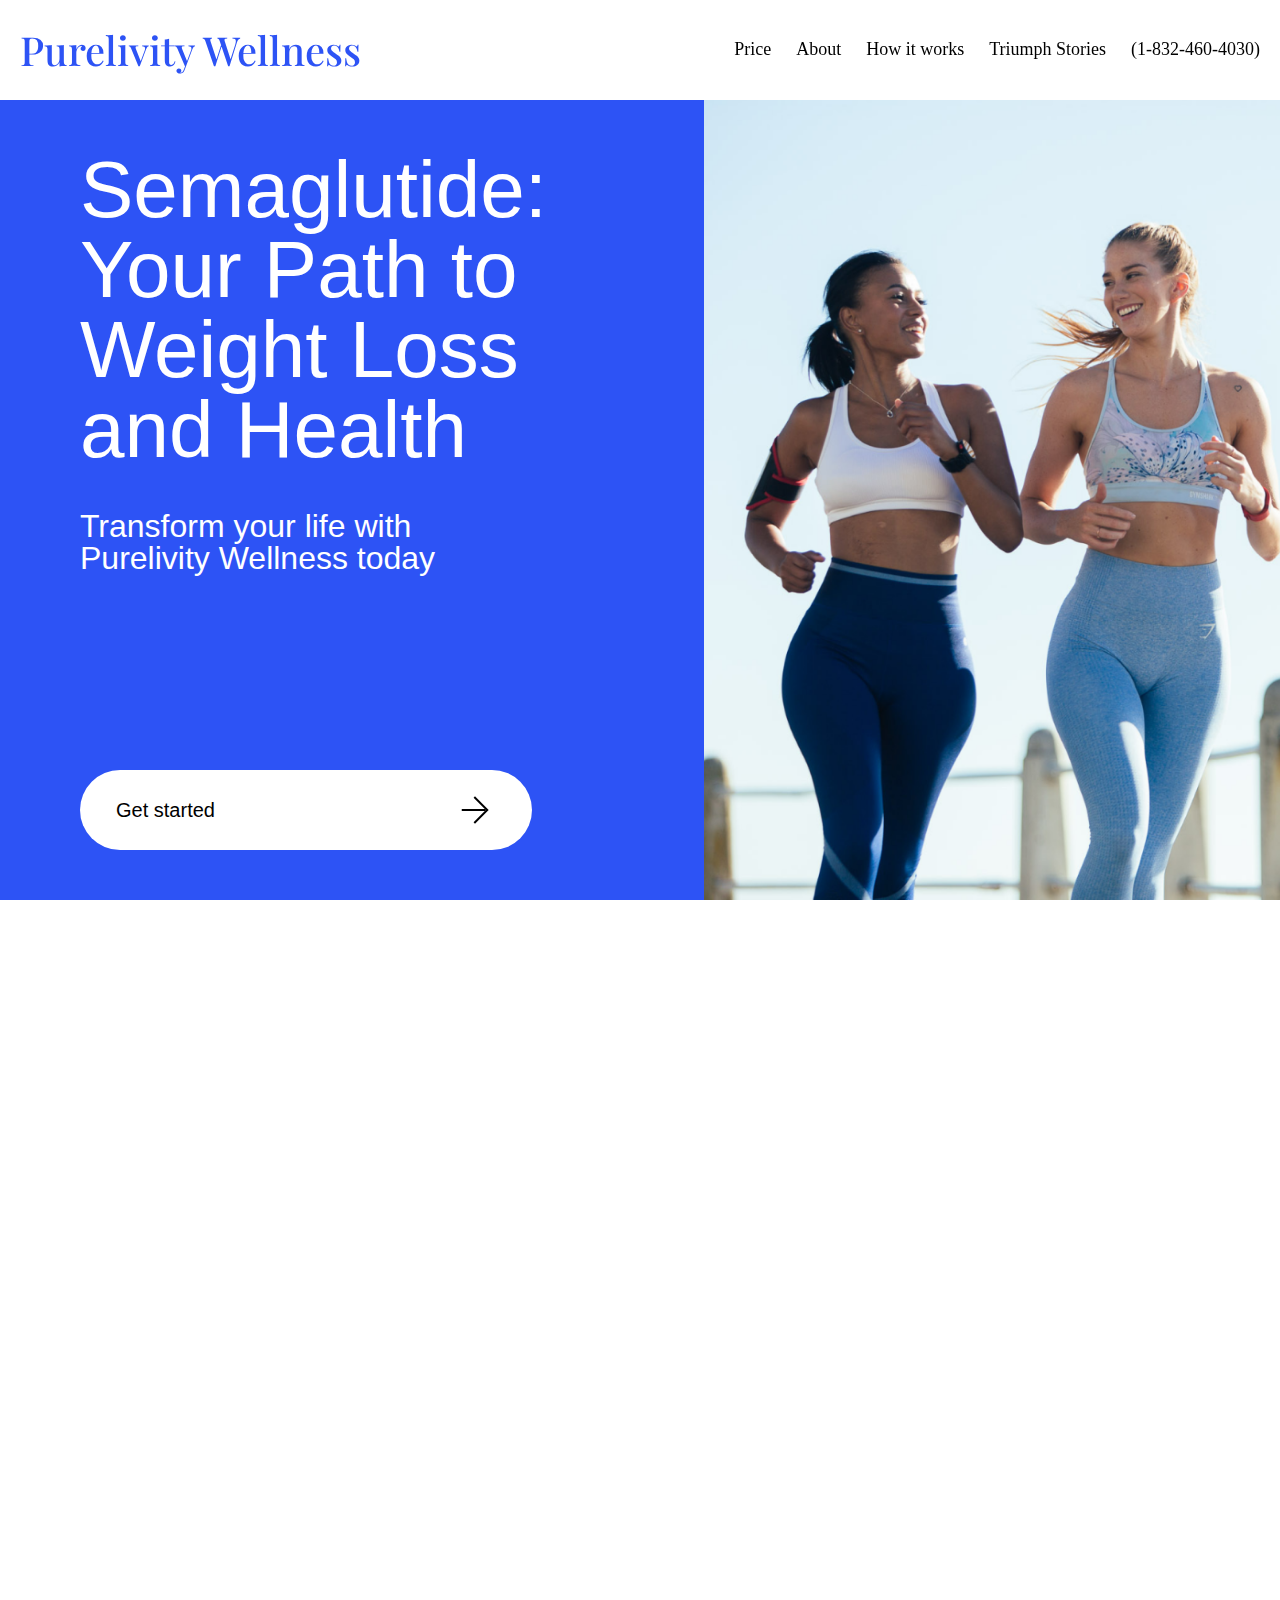
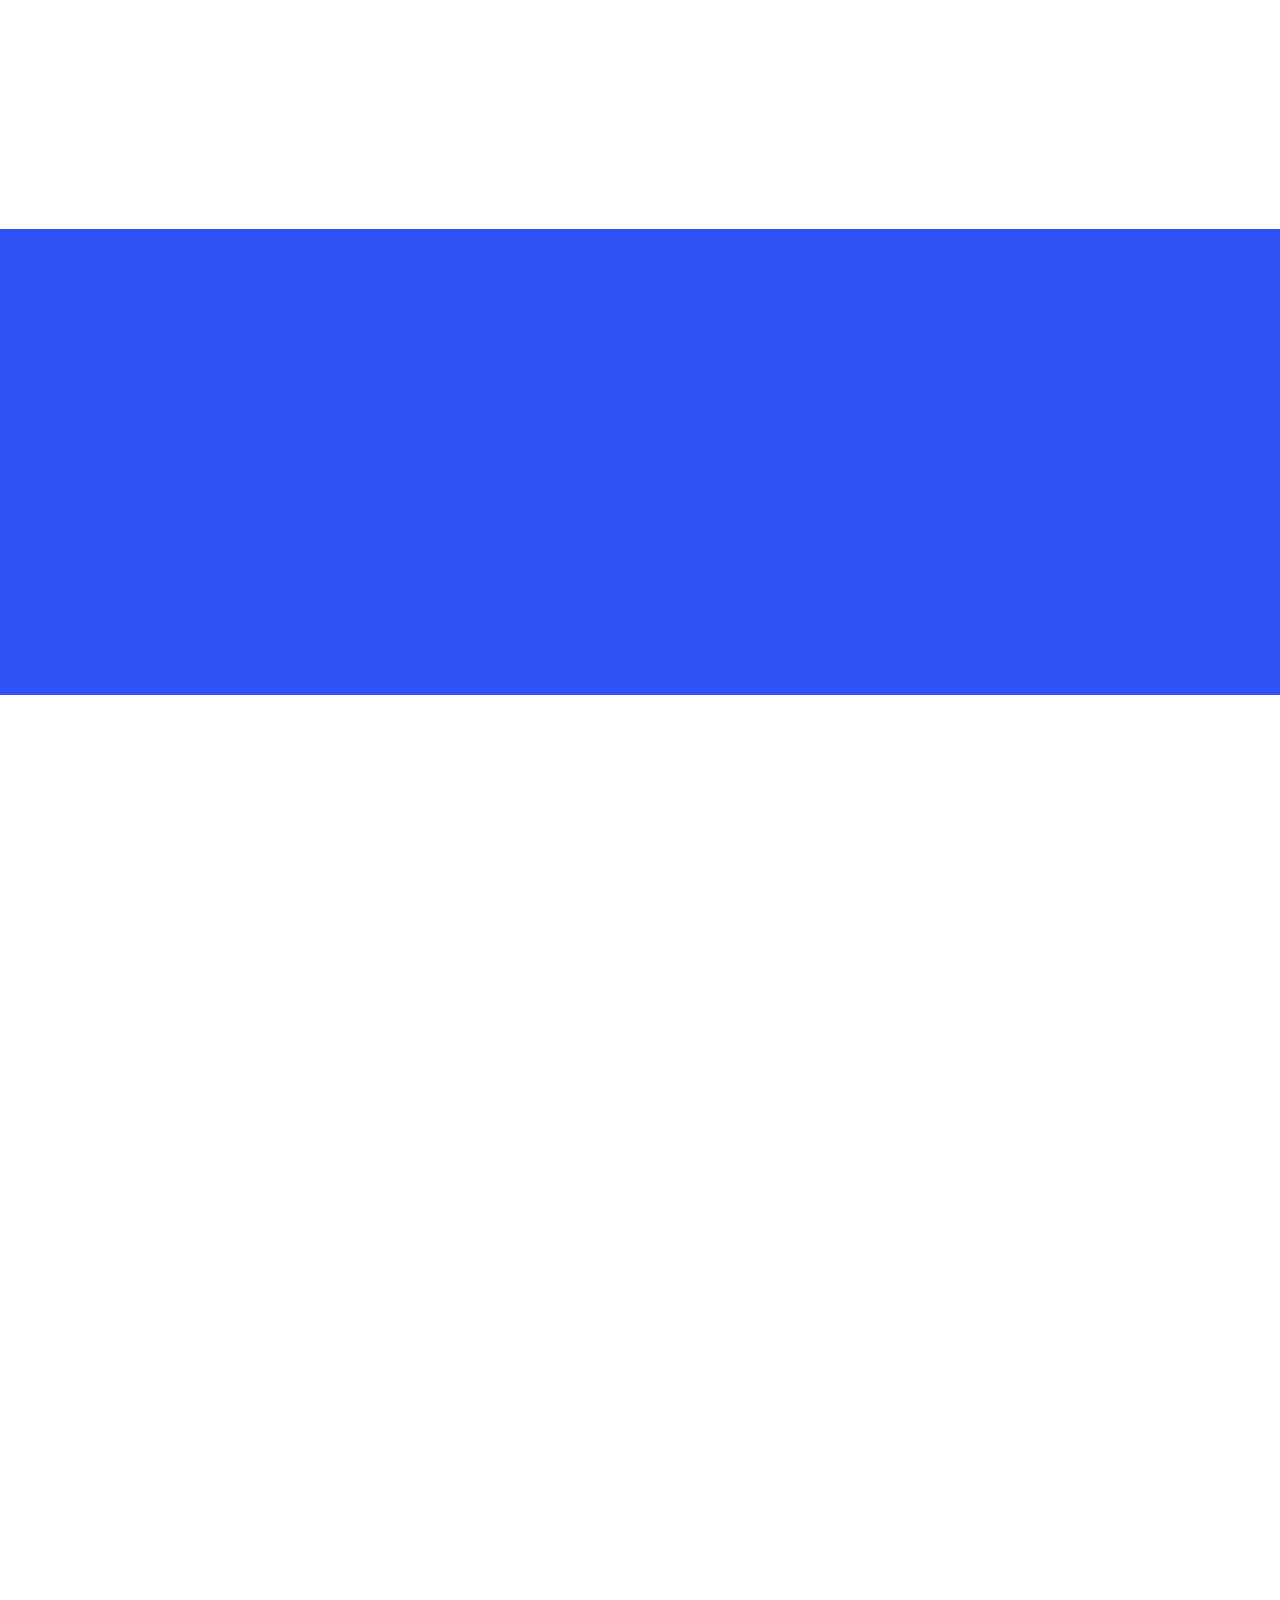
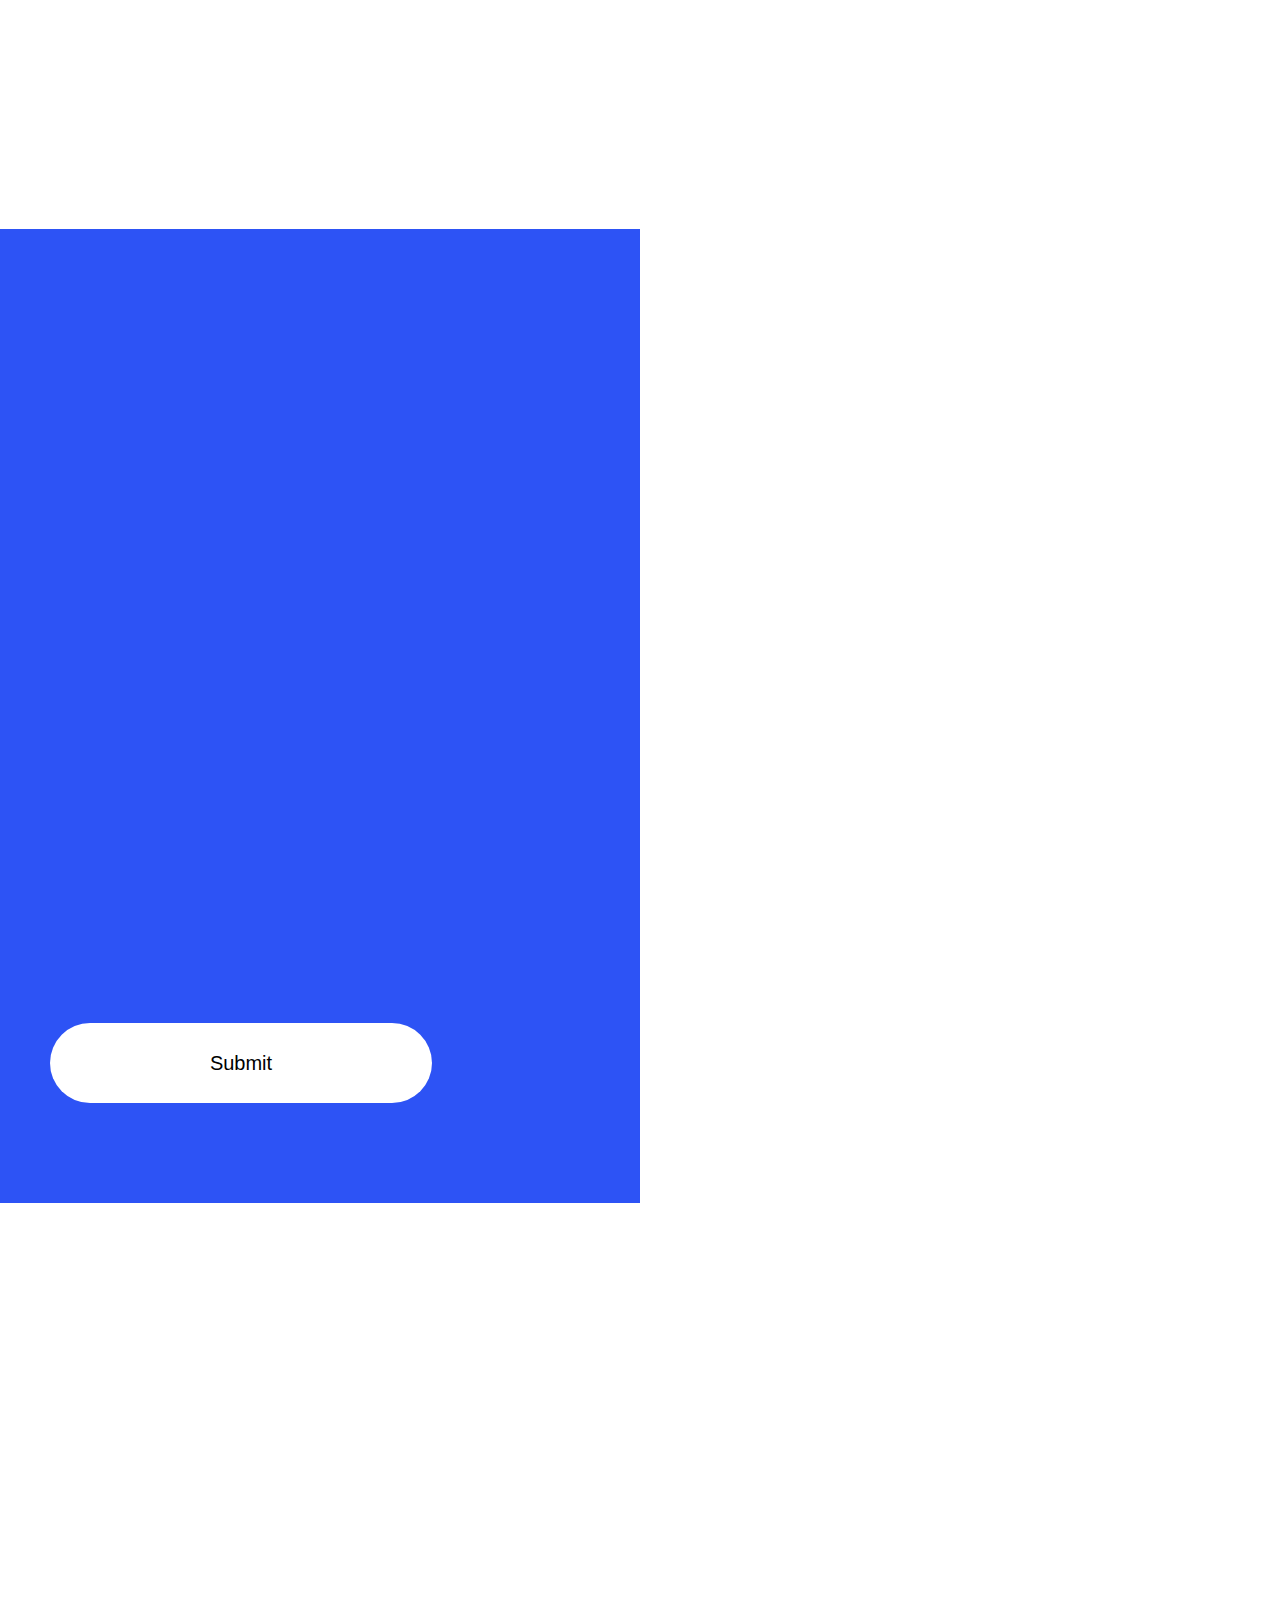
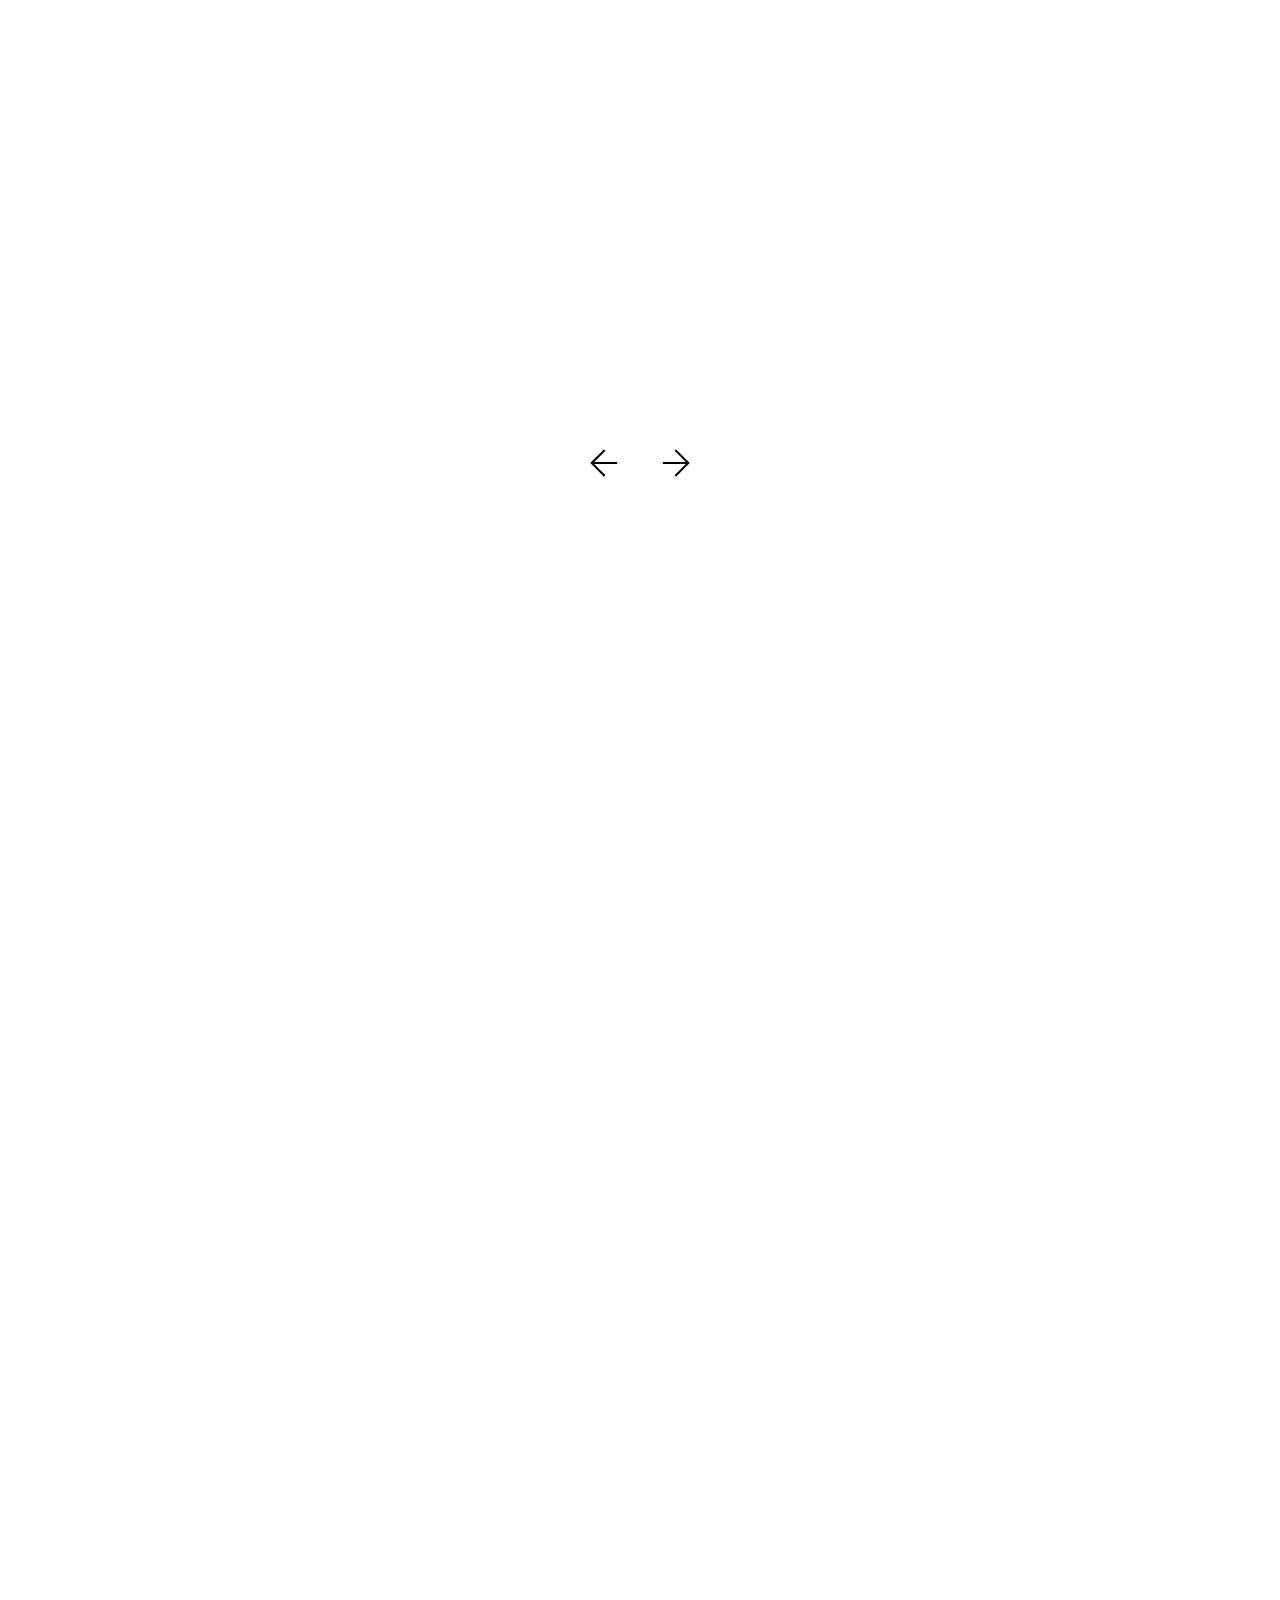
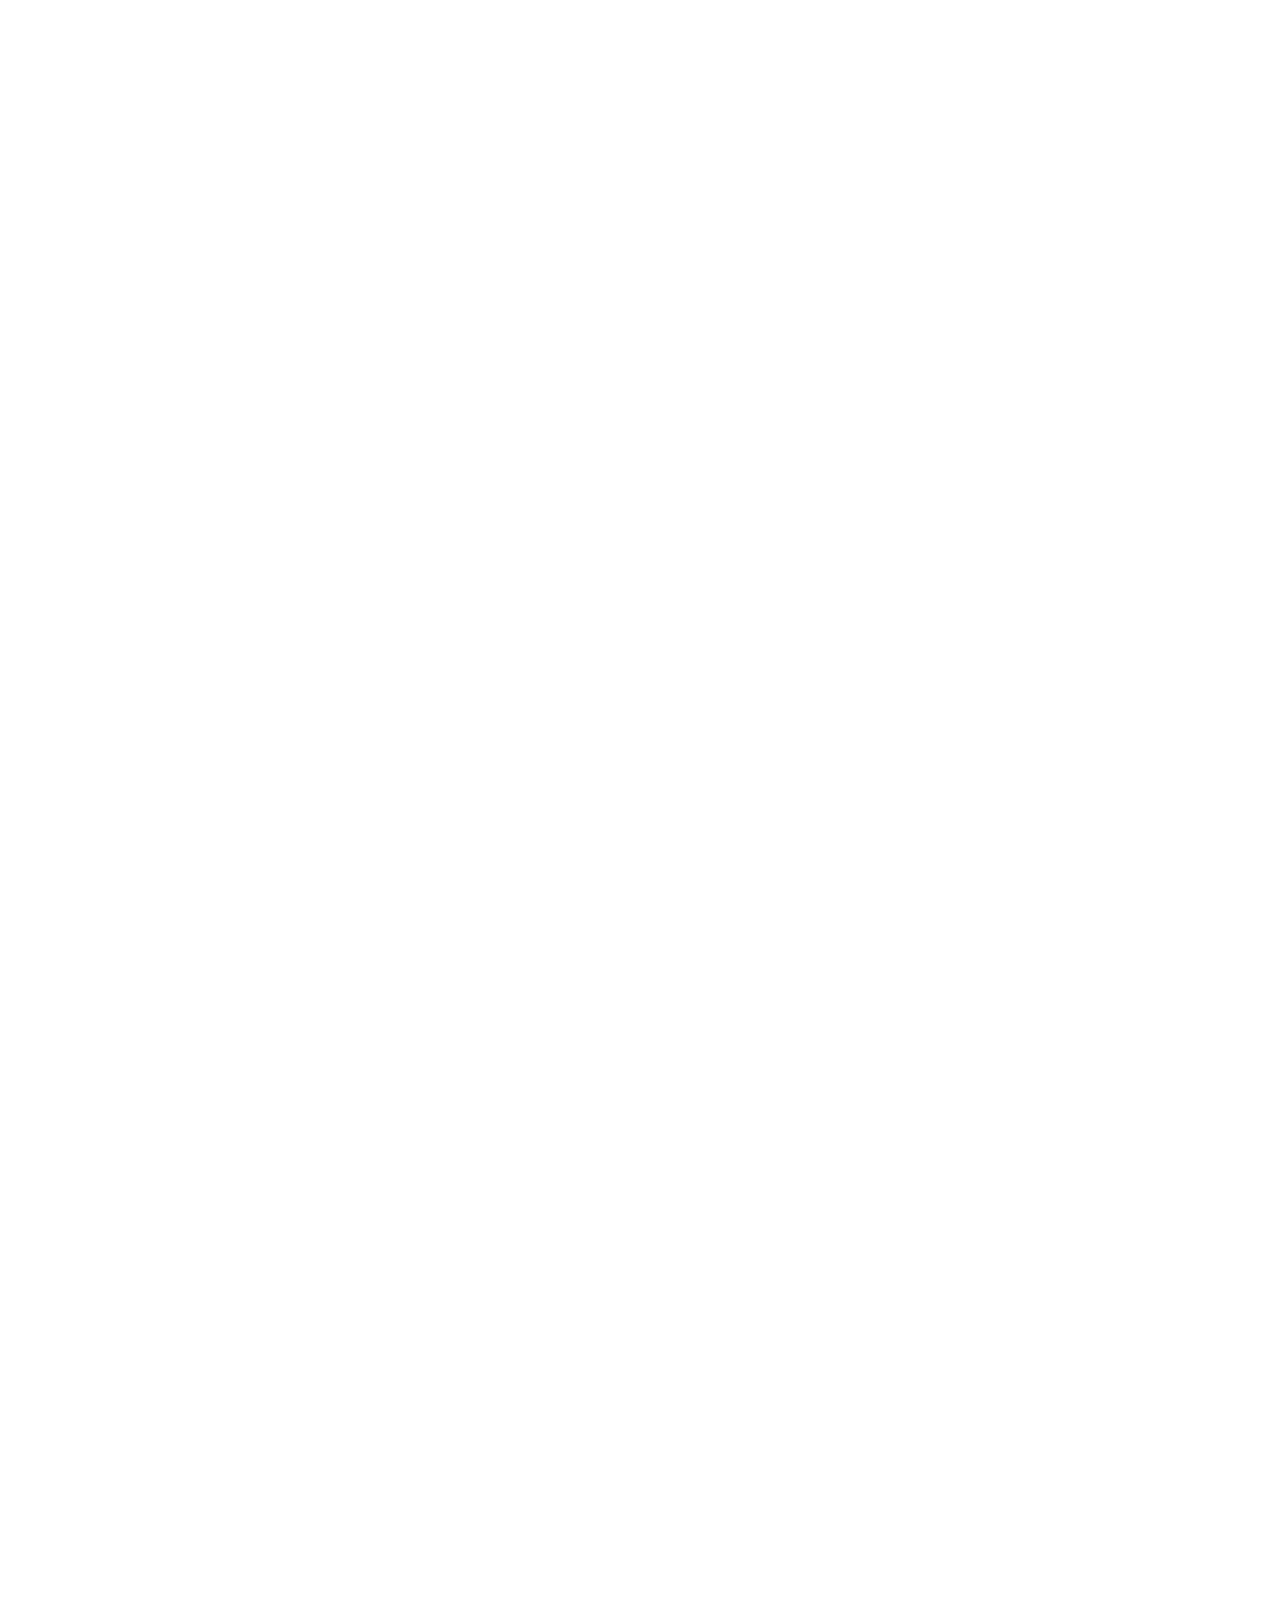
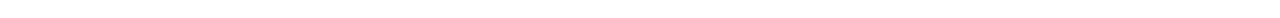
==== index.html @ 70fc2fb5 "fix" ====
<!DOCTYPE html>
<html lang="en">
  <head>
    <meta charset="UTF-8" />
    <meta http-equiv="X-UA-Compatible" content="IE=edge" />
    <meta name="viewport" content="width=device-width, initial-scale=1.0" />
    <!--FONTS-->
    <link
      href="https://api.fontshare.com/v2/css?f[]=satoshi@700,500,300,400&f[]=clash-display@700,500,600&display=swap"
      rel="stylesheet"
    />
    <link rel="preconnect" href="https://fonts.googleapis.com" />
    <link rel="preconnect" href="https://fonts.gstatic.com" crossorigin />
    <link
      href="https://fonts.googleapis.com/css2?family=Playfair+Display:wght@500&display=swap"
      rel="stylesheet"
    />
    <!--FONTS-->
    <!-- Slider-swiper -->
    <link rel="stylesheet" href="https://cdn.jsdelivr.net/npm/swiper@9/swiper-bundle.min.css" />
    <link
      href="https://cdn.jsdelivr.net/npm/bootstrap@5.3.2/dist/css/bootstrap.min.css"
      rel="stylesheet"
      integrity="sha384-T3c6CoIi6uLrA9TneNEoa7RxnatzjcDSCmG1MXxSR1GAsXEV/Dwwykc2MPK8M2HN"
      crossorigin="anonymous"
    />
    <!-- Slider-swiper -->
    <title>Purelivity Wellness - Weight Loss Therapy</title>
    <link href="https://unpkg.com/aos@2.3.1/dist/aos.css" rel="stylesheet" />
    <link rel="icon" type="image/x-icon" href="img/global/favicon.jpg" />
    <link rel="stylesheet" href="css/index.css" />
  </head>
  <body>
    <header class="header">
      <div class="header_wrapper mycontainer">
        <nav class="navbar">
          <a href="index.html" class="logo_wrapper"> Purelivity Wellness </a>

          <ul class="navbar_menu">
            <li><p class="nav_elem" href="" onclick="scrollToPrice()">Price</p></li>
            <li><p class="nav_elem" href="#" onclick="scrollToPrice()">About</p></li>
            <li><p class="nav_elem" href="#" onclick="scrollToHIW()">How it works</p></li>
            <li><p class="nav_elem" href="#" onclick="scrollToReviews()">Triumph Stories</p></li>
            <li>
              <a class="nav_elem" href="tel:18324604030">(1-832-460-4030)</a>
            </li>
          </ul>

          <div class="burger">
            <div class="burger_space" id="burger">
              <span class="stick"></span>
              <span class="stick"></span>
              <span class="stick"></span>
            </div>
          </div>
        </nav>
        <div class="popup" id="popup">
          <div class="popup_textblock" id="popupSlide">
            <ul class="navbar_menu_mobile">
              <li><p class="nav_elem_mobile" href="" onclick="scrollToPrice()">Price</p></li>
              <li>
                <p class="nav_elem_mobile" href="" onclick="scrollToPrice()">About</p>
              </li>

              <li>
                <p class="nav_elem_mobile" href="" onclick="scrollToHIW()">How it works</p>
              </li>
              <li>
                <p class="nav_elem_mobile" href="" onclick="scrollToReviews()">Triumph Stories</p>
              </li>
              <li>
                <a class="nav_elem_mobile phone_push" href="tel:18324604030">(1-832-460-4030)</a>
              </li>
              <a class="price_button common_button" onclick="scrollToSub()"
                >Get started
                <img
                  src="img/price/arrow-white-right.svg"
                  alt="arrow"
                  class="button_arrow white_arrow"
              /></a>
            </ul>
          </div>
        </div>
      </div>
    </header>
    <section class="main">
      <div class="main_content_wrapper">
        <div class="main_textside">
          <div class="main_textside_wrapper">
            <div class="main_textside_text_wrapper">
              <h1>Semaglutide: Your Path to Weight Loss and Health</h1>
              <p class="main_textside_text_subtext">
                Transform your life with Purelivity Wellness today
              </p>
            </div>
            <a class="main_textside_button common_button" onclick="scrollToSub()"
              >Get started
              <img src="img/main/arrow-right.svg" alt="" class="button_arrow main_but_arrow"
            /></a>
          </div>
        </div>

        <img src="img/main/mainimg.png" alt="running girls" class="main_imageside_image" />
      </div>
    </section>
    <section class="price" id="price">
      <div class="price_content_wrapper">
        <h2 class="price_title" data-aos="zoom-in">
          Semaglutide Injections for Weight Loss and Health
        </h2>
        <div class="price_content">
          <img data-aos="fade-up" src="img/price/priceimg.png" alt="image" class="price_image" />
          <div data-aos="fade-up" class="price_text_content">
            <p class="price_text_content_title">Semaglutide</p>
            <p class="price_text_content_description">
              Semaglutide is a medication used for weight loss that belongs to a class of drugs
              called GLP-1 receptor agonists. Semaglutide works by mimicking the action of a
              naturally occurring hormone in the body called glucagon-like peptide-1 (GLP-1), which
              helps to regulate blood sugar levels and appetite.
            </p>
            <p class="price_text_content_only">ONLY</p>
            <p class="price_text_content_price">
              $275
              <span class="price_text_content_price_per">/ month</span>
            </p>
            <p class="price_text_content_price_description">
              Price includes consultation, prescription, medication, and all start-up fees
            </p>
            <a class="price_button common_button" onclick="scrollToSub()"
              >Get started
              <img
                src="img/price/arrow-white-right.svg"
                alt="arrow"
                class="button_arrow white_arrow"
            /></a>
          </div>
        </div>
      </div>
    </section>
    <section class="featured">
      <div class="featured_wrapper">
        <h3 data-aos="fade-up">GLP-1's have been featured in</h3>
        <div data-aos="fade-up" class="featured_companies_wrapper">
          <div class="featured_companies_3_wrap">
            <img src="img/featured/forbes.svg" alt="forbes" class="featured_companies_company" />
            <img src="img/featured/fox.svg" alt="fox" class="featured_companies_company" />
            <img src="img/featured/yahoo.svg" alt="yahoo" class="featured_companies_company" />
          </div>
          <div class="featured_companies_3_wrap">
            <img src="img/featured/wsj.svg" alt="wjs" class="featured_companies_company" />
            <img src="img/featured/times.svg" alt="times" class="featured_companies_company" />
            <img src="img/featured/nbc.svg" alt="nbc" class="featured_companies_company" />
          </div>
        </div>
      </div>
    </section>
    <section class="begin" id="hiw">
      <div class="begin_wrapper">
        <h2 class="begin_title" data-aos="fade-up">Begin your journey in 4 easy steps</h2>
        <div class="begin_content">
          <div class="begin_content_wrap_2">
            <div class="begin_content_item" data-aos="fade-up" data-aos-delay="100">
              <img src="img/begin/pencil.svg" alt="pencil" class="begin_content_item_icon" />
              <p class="begin_content_item_title">Fill out "See if you qualify"</p>
              <p class="begin_content_item_subtitle">
                Our provider will then email you a health history form to fill out
              </p>
            </div>
            <div class="begin_content_item" data-aos="fade-up" data-aos-delay="300">
              <img src="img/begin/desk.svg" alt="desk" class="begin_content_item_icon" />
              <p class="begin_content_item_title">Complete Health history form</p>
              <p class="begin_content_item_subtitle">
                This will be emailed to you, and it only takes a few minutes to fill out online,
              </p>
            </div>
          </div>
          <div class="begin_content_wrap_2">
            <div class="begin_content_item" data-aos="fade-up" data-aos-delay="500">
              <img src="img/begin/quote.svg" alt="quote" class="begin_content_item_icon" />
              <p class="begin_content_item_title">Meet with online medical provider</p>
              <p class="begin_content_item_subtitle">
                A licensed provider with weight loss experience will review your information
              </p>
            </div>
            <div class="begin_content_item" data-aos="fade-up" data-aos-delay="700">
              <img src="img/begin/can.svg" alt="" class="begin_content_item_icon" />
              <p class="begin_content_item_title wrap">Receive medication</p>
              <p class="begin_content_item_subtitle">Free shipping directly to your door</p>
            </div>
          </div>
        </div>
      </div>
    </section>
    <section class="sub" id="sub">
      <div class="form_wrapper">
        <p class="sub_form_title" data-aos="fade-up">See if you qualify</p>
        <p class="sub_form_subtitle" data-aos="fade-up">
          Fill out the information below and you will receive a short health history form to fill
          out online to see if you qualify.
        </p>
        <form action="https://postmail.invotes.com/send" method="post" id="email_form">
          <div class="input-container hiden" data-aos="fade-up" data-aos-duration="800">
            <input type="text" type="hidden" name="Subject" value="New Customer from website" />
          </div>

          <div class="input-container hiden" data-aos="fade-up" data-aos-duration="800">
            <input required type="text" name="text" value="New customer from website" />
          </div>

          <div class="input-container" data-aos="fade-up" data-aos-duration="800">
            <input required type="text" name="extra_name" />
            <label>Name</label>
          </div>
          <div class="input-container" data-aos="fade-up" data-aos-duration="800">
            <input required type="text" name="extra_Last_name" />
            <label>Last name</label>
          </div>
          <div class="input-container" data-aos="fade-up" data-aos-duration="800">
            <input required type="email" name="extra_email" />
            <label>Email</label>
          </div>
          <div class="input-container" data-aos="fade-up" data-aos-duration="800">
            <input required type="tel" name="extra_phone_number" />
            <label>Phone number</label>
          </div>
          <div class="wrap_3_forms">
            <div class="input-container" data-aos="fade-up" data-aos-duration="800">
              <input required type="text" name="extra_Height" />
              <label>Height</label>
              <span class="currency">In</span>
            </div>
            <div class="input-container" data-aos="fade-up" data-aos-duration="800">
              <input required type="text" name="extra_Weight" />
              <label>Weight</label>
              <span class="currency">lbs</span>
            </div>
            <div class="input-container" data-aos="fade-up" data-aos-duration="800">
              <input required type="text" name="extra_Age" />
              <label>Age</label>
              <span class="currency">Yrs</span>
            </div>
          </div>
          <div class="input-container">
            <input id="submit_form" type="submit" value="Submit" class="form_button" />
          </div>
          <input type="hidden" name="access_token" value="fi2138nc5t3t25unwm7thdou" />

          <input type="hidden" name="success_url" value=".thankyou.html" />
          <input
            type="hidden"
            name="error_url"
            value=".?message=Email+could+not+be+sent.&isError=1"
          />
        </form>
        <script>
          var submitButton = document.getElementById('submit_form');
          var form = document.getElementById('email_form');
          form.addEventListener('submit', function (e) {
            setTimeout(function () {
              submitButton.value = 'Sending...';
              submitButton.disabled = true;
            }, 1);
          });
        </script>
      </div>
      <img data-aos="fade-up" src="img/sub/submain.png" alt="girl" class="sub_image sub_desk" />
      <img data-aos="fade-up" src="img/sub/sub_mob.png" alt="girl" class="sub_image sub_mob" />
    </section>
    <section class="reviews" id="reviews">
      <div class="reviews_wrapper">
        <h2 class="reviews_title" data-aos="fade-up">Triumph Stories</h2>
        <div class="reviews_slider" data-aos="fade-up">
          <div class="swiper mySwiper">
            <div class="swiper-wrapper">
              <div class="swiper-slide">
                <div class="slide_content">
                  <p class="slide_content_quote">
                    "Exceptional service! Transformed my health journey. Highly recommend.
                    Exceptional service! Transformed my health journey. Highly recommend."
                  </p>
                  <p class="slide_content_name">Naomi L.</p>
                </div>
              </div>
              <div class="swiper-slide">
                <div class="slide_content">
                  <p class="slide_content_quote">
                    "Semaglutide has been a game-changer for my wellness journey with Purelivity.
                    It's effective, easy to use, and has made a real difference!"
                  </p>
                  <p class="slide_content_name">Emily B.</p>
                </div>
              </div>
              <div class="swiper-slide">
                <div class="slide_content">
                  <p class="slide_content_quote">
                    "Purelivity's Semaglutide is a lifesaver! I've seen remarkable weight loss and
                    improved overall well-being. Highly recommended!"
                  </p>
                  <p class="slide_content_name">Margaret L.</p>
                </div>
              </div>
              <div class="swiper-slide">
                <div class="slide_content">
                  <p class="slide_content_quote">
                    "I'm thrilled with the results Semaglutide from Purelivity has brought to my
                    health. The transformation is incredible, and I feel fantastic!"
                  </p>
                  <p class="slide_content_name">Alice N.</p>
                </div>
              </div>
              <div class="swiper-slide">
                <div class="slide_content">
                  <p class="slide_content_quote">
                    "Purelivity's Semaglutide is a game-changer. It's helped me shed those extra
                    pounds and regain my confidence. I'm loving the journey!"
                  </p>
                  <p class="slide_content_name">Janet M.</p>
                </div>
              </div>
              <div class="swiper-slide">
                <div class="slide_content">
                  <p class="slide_content_quote">
                    "Semaglutide by Purelivity is a true wellness companion. It's not just about
                    weight loss; it's about feeling healthier and happier every day!"
                  </p>
                  <p class="slide_content_name">Stacy N.</p>
                </div>
              </div>
            </div>
          </div>
        </div>
        <div class="arrow_icons_wrapper">
          <img
            src="img/sliders_buttons/left.svg"
            alt="left"
            class="swiper_icon swiper-button-prev"
          />
          <img
            src="img/sliders_buttons/right.svg"
            alt="left"
            class="swiper_icon swiper-button-next"
          />
        </div>
      </div>
    </section>
    <section class="questions">
      <div class="questions_wrapper">
        <div class="questions_info_wrapper">
          <h2 class="questions_title" data-aos="fade-up">Frequently Asked Questions</h2>
          <p class="questions_info_subtitle" data-aos="fade-up"></p>
          <div></div>
        </div>
        <div class="questions_questions_wrapper">
          <div class="accordion" id="accordionExample" data-aos="fade-up">
            <div class="accordion-item">
              <h2 class="accordion-header">
                <button
                  class="accordion-button"
                  type="button"
                  data-bs-toggle="collapse"
                  data-bs-target="#collapseOne"
                  aria-expanded="true"
                  aria-controls="collapseOne"
                >
                  How do Purelivity consultations work?
                </button>
              </h2>
              <div
                id="collapseOne"
                class="accordion-collapse collapse show"
                data-bs-parent="#accordionExample"
              >
                <div class="accordion-body">
                  To complete a consultation, all you need to do is answer our quick online medical
                  questions and validate your identity with a photo ID. Your answers are then
                  reviewed by our medical provider, who will decide if you are eligible for
                  treatment, and which medication is best for you.
                </div>
              </div>
            </div>
            <div class="accordion-item">
              <h2 class="accordion-header">
                <button
                  class="accordion-button collapsed"
                  type="button"
                  data-bs-toggle="collapse"
                  data-bs-target="#collapseTwo"
                  aria-expanded="false"
                  aria-controls="collapseTwo"
                >
                  What is the process to complete the medical intake?
                </button>
              </h2>
              <div
                id="collapseTwo"
                class="accordion-collapse collapse"
                data-bs-parent="#accordionExample"
              >
                <div class="accordion-body">
                  We’ve made it simple! Fill out the “See if you qualify” section, and our provider
                  will email you a medical intake form. Log into your email and answer a few medical
                  questions. Once submitted, our medical provider will review your information and
                  text you letting you know if you're a good candidate for the semaglutide
                  weight-loss injections. If you wish to proceed, our provider will then discuss
                  your treatment plan with you and order your medication.
                </div>
              </div>
            </div>
            <div class="accordion-item">
              <h2 class="accordion-header">
                <button
                  class="accordion-button collapsed"
                  type="button"
                  data-bs-toggle="collapse"
                  data-bs-target="#collapseThree"
                  aria-expanded="false"
                  aria-controls="collapseThree"
                >
                  Does your program include the prescription and medication?
                </button>
              </h2>
              <div
                id="collapseThree"
                class="accordion-collapse collapse"
                data-bs-parent="#accordionExample"
              >
                <div class="accordion-body">
                  Absolutely, our program is transparent with no hidden charges. Everything from the
                  virtual consultation and prescription to the medication and delivery is included
                  in your plan.
                </div>
              </div>
            </div>
            <div class="accordion-item">
              <h2 class="accordion-header">
                <button
                  class="accordion-button collapsed"
                  type="button"
                  data-bs-toggle="collapse"
                  data-bs-target="#collapseFour"
                  aria-expanded="false"
                  aria-controls="collapseFour"
                >
                  What safety details do I need to know?
                </button>
              </h2>
              <div
                id="collapseFour"
                class="accordion-collapse collapse"
                data-bs-parent="#accordionExample"
              >
                <div class="accordion-body">
                  Notify your provider immediately if you notice a lump or swelling in your neck,
                  hoarseness, difficulty swallowing, or shortness of breath. These might be signs of
                  thyroid cancer.<br />
                  If you, or any family member, have previously encountered medullary thyroid
                  carcinoma (MTC) or have the endocrine disorder known as Multiple Endocrine
                  Neoplasia syndrome type 2 (MEN 2), then Semaglutide isn't advisable for you.<br />
                  The combined use of semaglutide with other weight loss treatments hasn't been
                  proven for safety or effectiveness.<br />
                  It's vital to provide your provider with a comprehensive medical background.
                  Particularly, notify them if you've experienced:<br />
                  <br />• Type 1 or type 2 diabetes <br />• Thyroid cancer occurrences <br />•
                  Pancreatitis episodes <br />• Kidney-related issues <br />• Diabetic retinopathy
                  <br />• Depression episodes <br />• Thoughts or actions of self-harm
                </div>
              </div>
            </div>
            <div class="accordion-item">
              <h2 class="accordion-header">
                <button
                  class="accordion-button collapsed"
                  type="button"
                  data-bs-toggle="collapse"
                  data-bs-target="#collapseFive"
                  aria-expanded="false"
                  aria-controls="collapseFive"
                >
                  What is Semaglutide therapy?
                </button>
              </h2>
              <div
                id="collapseFive"
                class="accordion-collapse collapse"
                data-bs-parent="#accordionExample"
              >
                <div class="accordion-body">
                  Semaglutide therapy involves using the medication semaglutide, a GLP-1 receptor
                  agonist, designed to regulate blood sugar levels and appetite, often prescribed
                  for weight management and type 2 diabetes control.
                </div>
              </div>
            </div>
            <div class="wrap_accordeon">
              <div class="accordion-item">
                <h2 class="accordion-header">
                  <button
                    class="accordion-button collapsed"
                    type="button"
                    data-bs-toggle="collapse"
                    data-bs-target="#collapseSix"
                    aria-expanded="false"
                    aria-controls="collapseSix"
                  >
                    How does Semaglutide therapy help with weight loss?
                  </button>
                </h2>
                <div
                  id="collapseSix"
                  class="accordion-collapse collapse"
                  data-bs-parent="#accordionExample"
                >
                  <div class="accordion-body">
                    Semaglutide reduces feelings of hunger, delays gastric emptying, and promotes
                    sensations of fullness, often leading to a decrease in calorie consumption.
                  </div>
                </div>
              </div>
              <div class="accordion-item">
                <h2 class="accordion-header">
                  <button
                    class="accordion-button collapsed"
                    type="button"
                    data-bs-toggle="collapse"
                    data-bs-target="#collapseSeven"
                    aria-expanded="false"
                    aria-controls="collapseSeven"
                  >
                    Is Semaglutide therapy only for those with diabetes?
                  </button>
                </h2>
                <div
                  id="collapseSeven"
                  class="accordion-collapse collapse"
                  data-bs-parent="#accordionExample"
                >
                  <div class="accordion-body">
                    While primarily used for people with type 2 diabetes, semaglutide has also been
                    prescribed for weight management in individuals without diabetes.
                  </div>
                </div>
              </div>
              <div class="accordion-item">
                <h2 class="accordion-header">
                  <button
                    class="accordion-button collapsed"
                    type="button"
                    data-bs-toggle="collapse"
                    data-bs-target="#collapseEight"
                    aria-expanded="false"
                    aria-controls="collapseEight"
                  >
                    How is Semaglutide therapy administered?
                  </button>
                </h2>
                <div
                  id="collapseEight"
                  class="accordion-collapse collapse"
                  data-bs-parent="#accordionExample"
                >
                  <div class="accordion-body">
                    Semaglutide is typically given as a subcutaneous injection. The frequency of
                    these injections depends on the specific treatment plan outlined by your
                    healthcare provider.
                  </div>
                </div>
              </div>
              <div class="accordion-item">
                <h2 class="accordion-header">
                  <button
                    class="accordion-button collapsed"
                    type="button"
                    data-bs-toggle="collapse"
                    data-bs-target="#collapseNine"
                    aria-expanded="false"
                    aria-controls="collapseNine"
                  >
                    How long does it take to see results with Semaglutide therapy?
                  </button>
                </h2>
                <div
                  id="collapseNine"
                  class="accordion-collapse collapse"
                  data-bs-parent="#accordionExample"
                >
                  <div class="accordion-body">
                    Individual results can vary, but some people begin noticing changes in their
                    weight within weeks to months of starting the therapy.
                  </div>
                </div>
              </div>
              <div class="accordion-item">
                <h2 class="accordion-header">
                  <button
                    class="accordion-button collapsed"
                    type="button"
                    data-bs-toggle="collapse"
                    data-bs-target="#collapseten"
                    aria-expanded="false"
                    aria-controls="collapseten"
                  >
                    Are there any dietary restrictions when on Semaglutide therapy?
                  </button>
                </h2>
                <div
                  id="collapseten"
                  class="accordion-collapse collapse"
                  data-bs-parent="#accordionExample"
                >
                  <div class="accordion-body">
                    No specific dietary restrictions exist, but it's advisable to maintain a
                    balanced diet. A nutritionist or healthcare provider can offer personalized
                    advice.
                  </div>
                </div>
              </div>
              <div class="accordion-item">
                <h2 class="accordion-header">
                  <button
                    class="accordion-button collapsed"
                    type="button"
                    data-bs-toggle="collapse"
                    data-bs-target="#collapseEleven"
                    aria-expanded="false"
                    aria-controls="collapseEleven"
                  >
                    Can everyone use Semaglutide therapy?
                  </button>
                </h2>
                <div
                  id="collapseEleven"
                  class="accordion-collapse collapse"
                  data-bs-parent="#accordionExample"
                >
                  <div class="accordion-body">
                    Similar to other GLP-1 therapies, certain health conditions or factors may make
                    Semaglutide unsuitable. Always discuss your medical history with your doctor.
                  </div>
                </div>
              </div>
              <div class="accordion-item">
                <h2 class="accordion-header">
                  <button
                    class="accordion-button collapsed"
                    type="button"
                    data-bs-toggle="collapse"
                    data-bs-target="#collapseTwelve"
                    aria-expanded="false"
                    aria-controls="collapseTwelve"
                  >
                    How does Semaglutide therapy differ from insulin?
                  </button>
                </h2>
                <div
                  id="collapseTwelve"
                  class="accordion-collapse collapse"
                  data-bs-parent="#accordionExample"
                >
                  <div class="accordion-body">
                    While both aim to regulate blood sugar, Semaglutide works by mimicking a hormone
                    that reduces glucose levels. In contrast, insulin provides the body with extra
                    insulin directly.
                  </div>
                </div>
              </div>
            </div>
            <p class="show_more" onclick="showmore()">
              Show more <img src="img/questions/showmore.svg" alt="arrow" class="show_more_icon" />
            </p>
            <p class="hide_more" onclick="hidemore()">
              Hide
              <img src="img/questions/showmore.svg" alt="arrow" class="show_more_icon_rotated" />
            </p>
          </div>
        </div>
      </div>
    </section>
    <footer data-aos="fade-up">
      <div class="footer_wrapper">
        <div class="footer_texts_wrapper">
          <p class="footer_title">Purelivity Wellness</p>
          <img src="img/footer/footer_logo.png" alt="logo" class="footer_logo" />
          <p class="footer_text">Real Medications. Real results. Delivered to your doorstep.</p>
        </div>
        <div class="logos_wrapper">
          <div>
            <p class="footer_adress">
              25719 Northwest Freeway, Ste 3, Cypress, Texas 77429, United States
            </p>
            <p class="footer_adress">
              3005 West Loop S., Ste 229, Houston, TX 77027, United States
            </p>
          </div>
          <div class="phone_mail_wrapper">
            <a href="tel:18324604030" class="footer_text footer_phone">(1-832-460-4030)</a>
          </div>

          <div class="phone_mail_wrapper">
            <a href="mailto:tessa@purelivitywellness.com" class="footer_text footer_phone"
              >tessa@purelivitywellness.com</a
            >
          </div>
          <div class="footer_logos_wrapper">
            <a href="https://www.facebook.com/purelivitywellness" target="_blank"
              ><img src="img/footer/fb.svg" alt="fb" class="footer_logo_links"
            /></a>
            <a href="https://www.instagram.com/tessa_wellness" target="_blank"
              ><img src="img/footer/instagram.svg" alt="inst" class="footer_logo_links"
            /></a>
          </div>
        </div>
      </div>
    </footer>

    <script
      src="https://code.jquery.com/jquery-3.3.1.slim.min.js"
      integrity="sha384-q8i/X+965DzO0rT7abK41JStQIAqVgRVzpbzo5smXKp4YfRvH+8abtTE1Pi6jizo"
      crossorigin="anonymous"
    ></script>
    <script
      src="https://cdn.jsdelivr.net/npm/popper.js@1.14.7/dist/umd/popper.min.js"
      integrity="sha384-UO2eT0CpHqdSJQ6hJty5KVphtPhzWj9WO1clHTMGa3JDZwrnQq4sF86dIHNDz0W1"
      crossorigin="anonymous"
    ></script>
    <script
      src="https://cdn.jsdelivr.net/npm/bootstrap@5.3.2/dist/js/bootstrap.bundle.min.js"
      integrity="sha384-C6RzsynM9kWDrMNeT87bh95OGNyZPhcTNXj1NW7RuBCsyN/o0jlpcV8Qyq46cDfL"
      crossorigin="anonymous"
    ></script>
    <script src="https://unpkg.com/aos@2.3.1/dist/aos.js"></script>
    <script src="js/script.js"></script>

    <!-- Swiper JS -->
    <script src="https://cdn.jsdelivr.net/npm/swiper@9/swiper-bundle.min.js"></script>
    <!-- Swiper JS -->
    <!-- Initialize Swiper -->
    <script>
      var swiper = new Swiper('.mySwiper', {
        navigation: {
          nextEl: '.swiper-button-next',
          prevEl: '.swiper-button-prev',
        },
        loop: true,
      });
    </script>
  </body>
</html>
---- css/index.css ----
@import url(common.css);
@import url(header.css);
@import url(main.css);
@import url(price.css);
@import url(featured.css);
@import url(begin.css);
@import url(reviews.css);
@import url(sub.css);
@import url(faq.css);
@import url(footer.css);
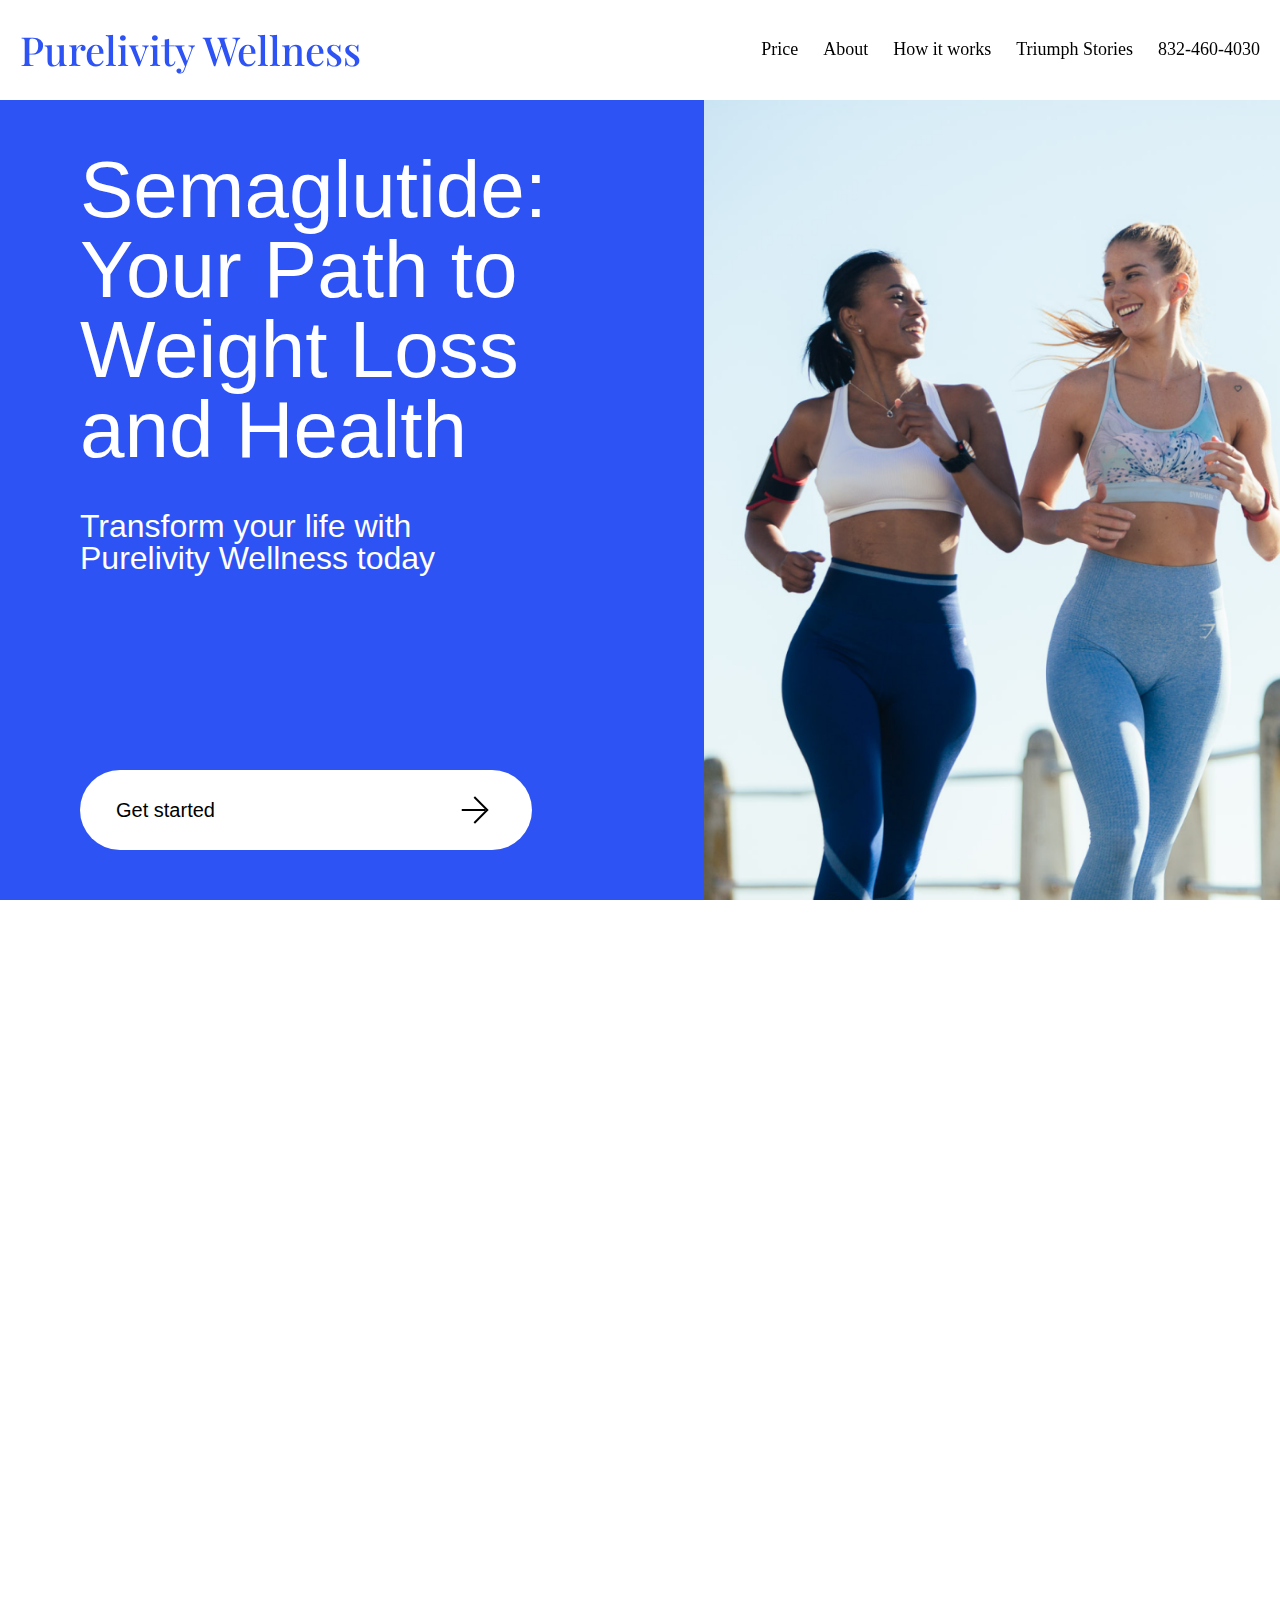
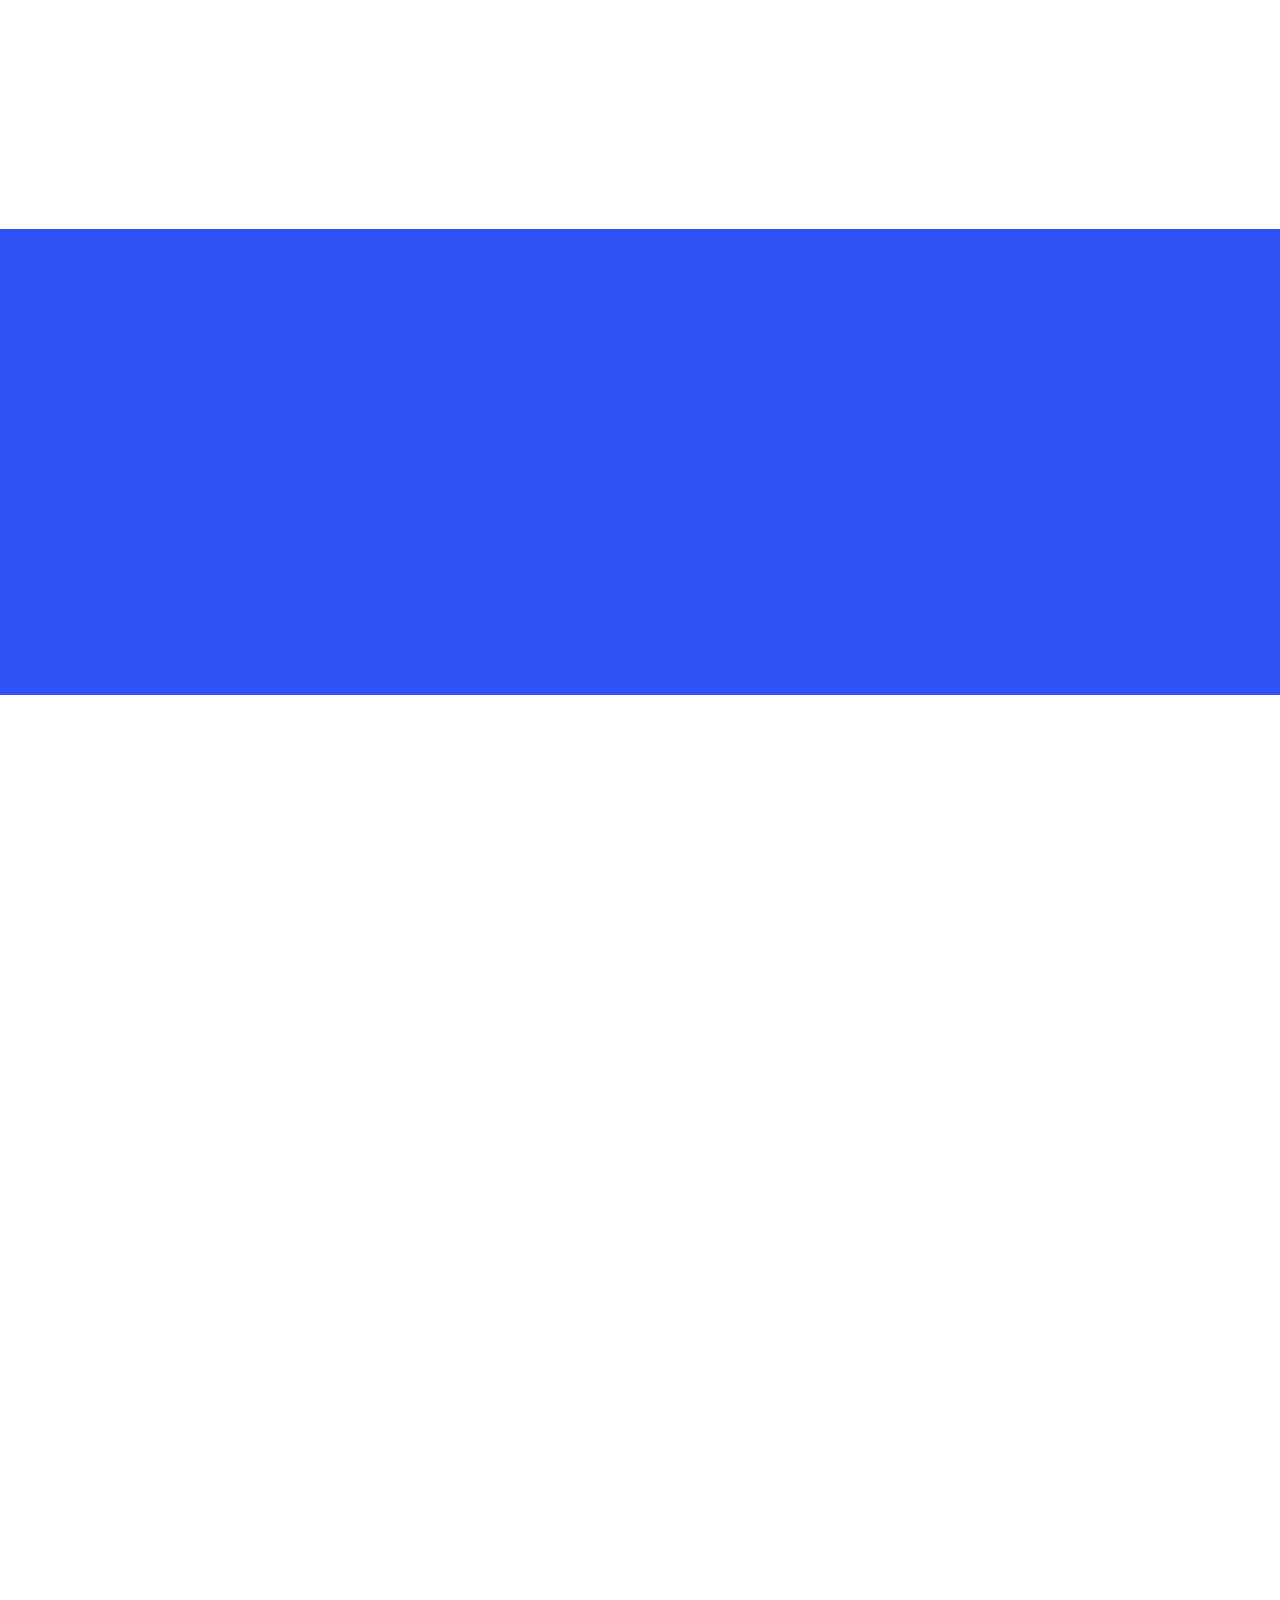
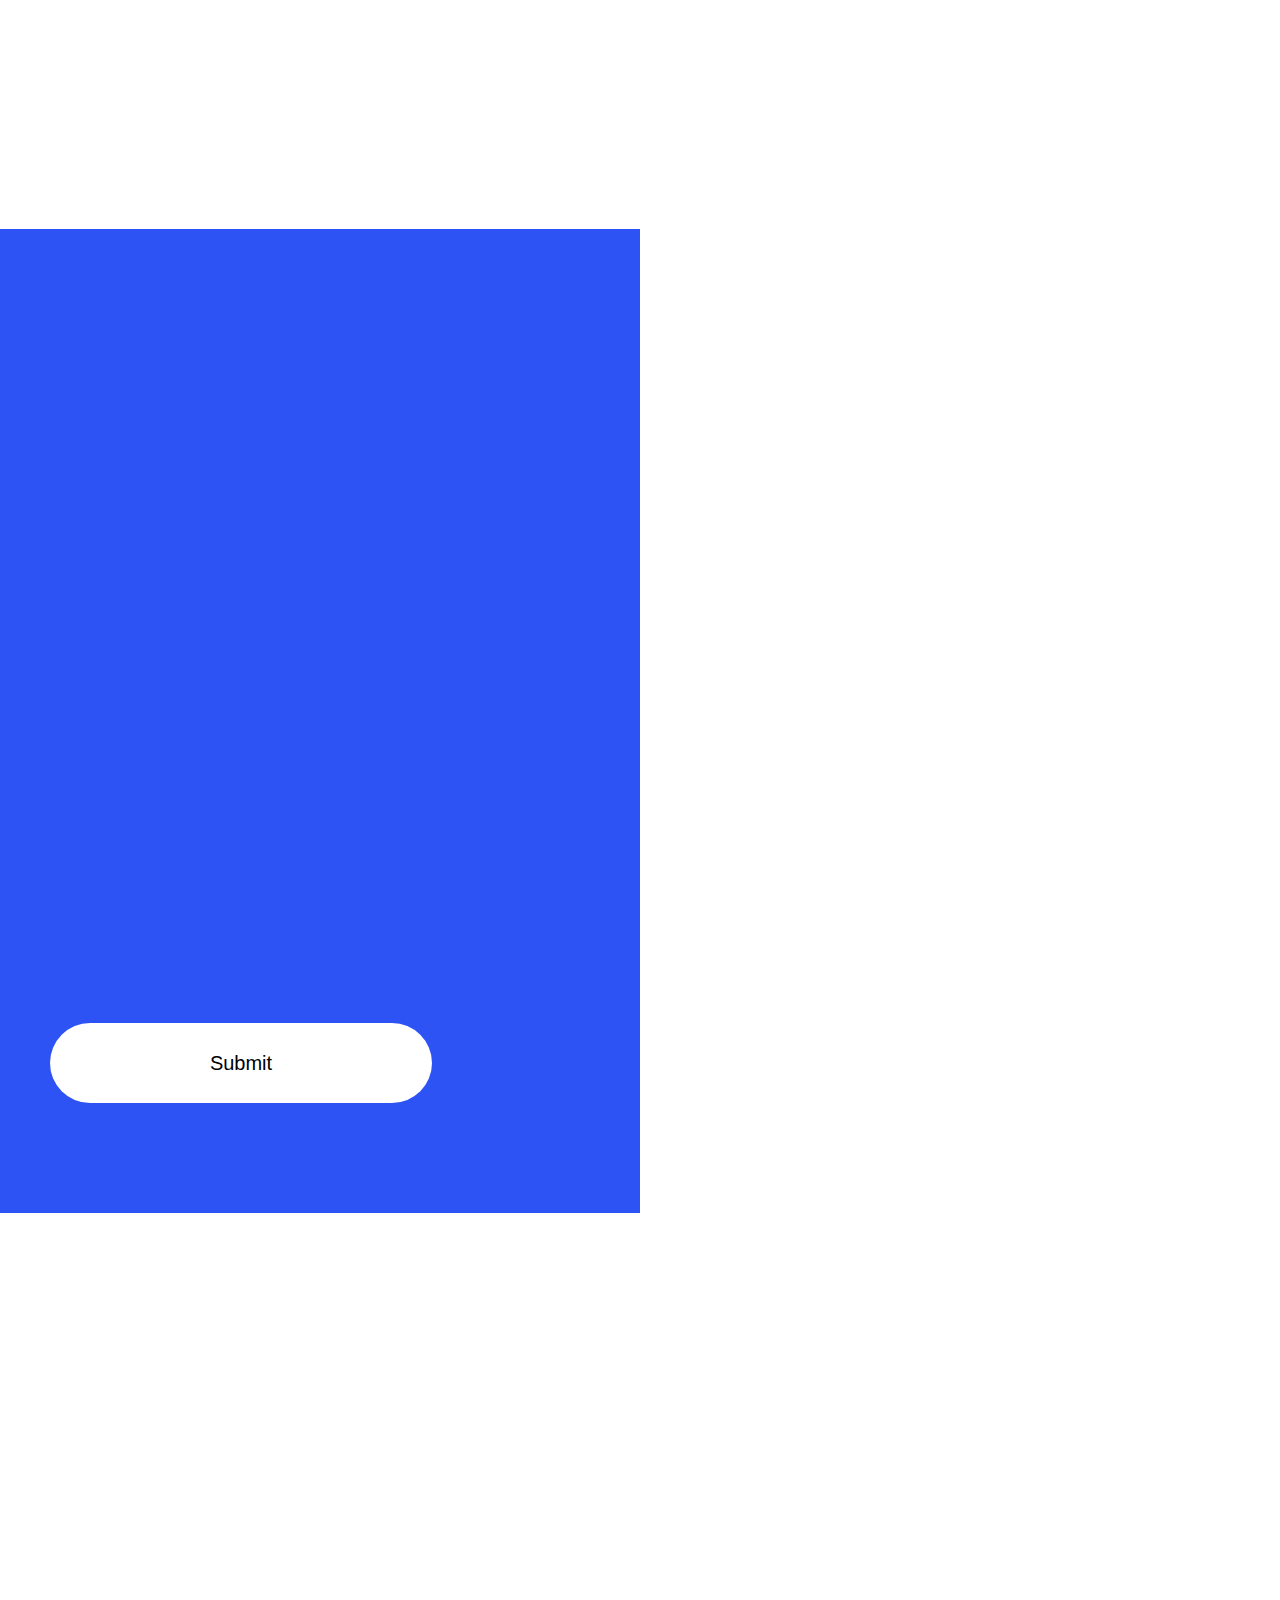
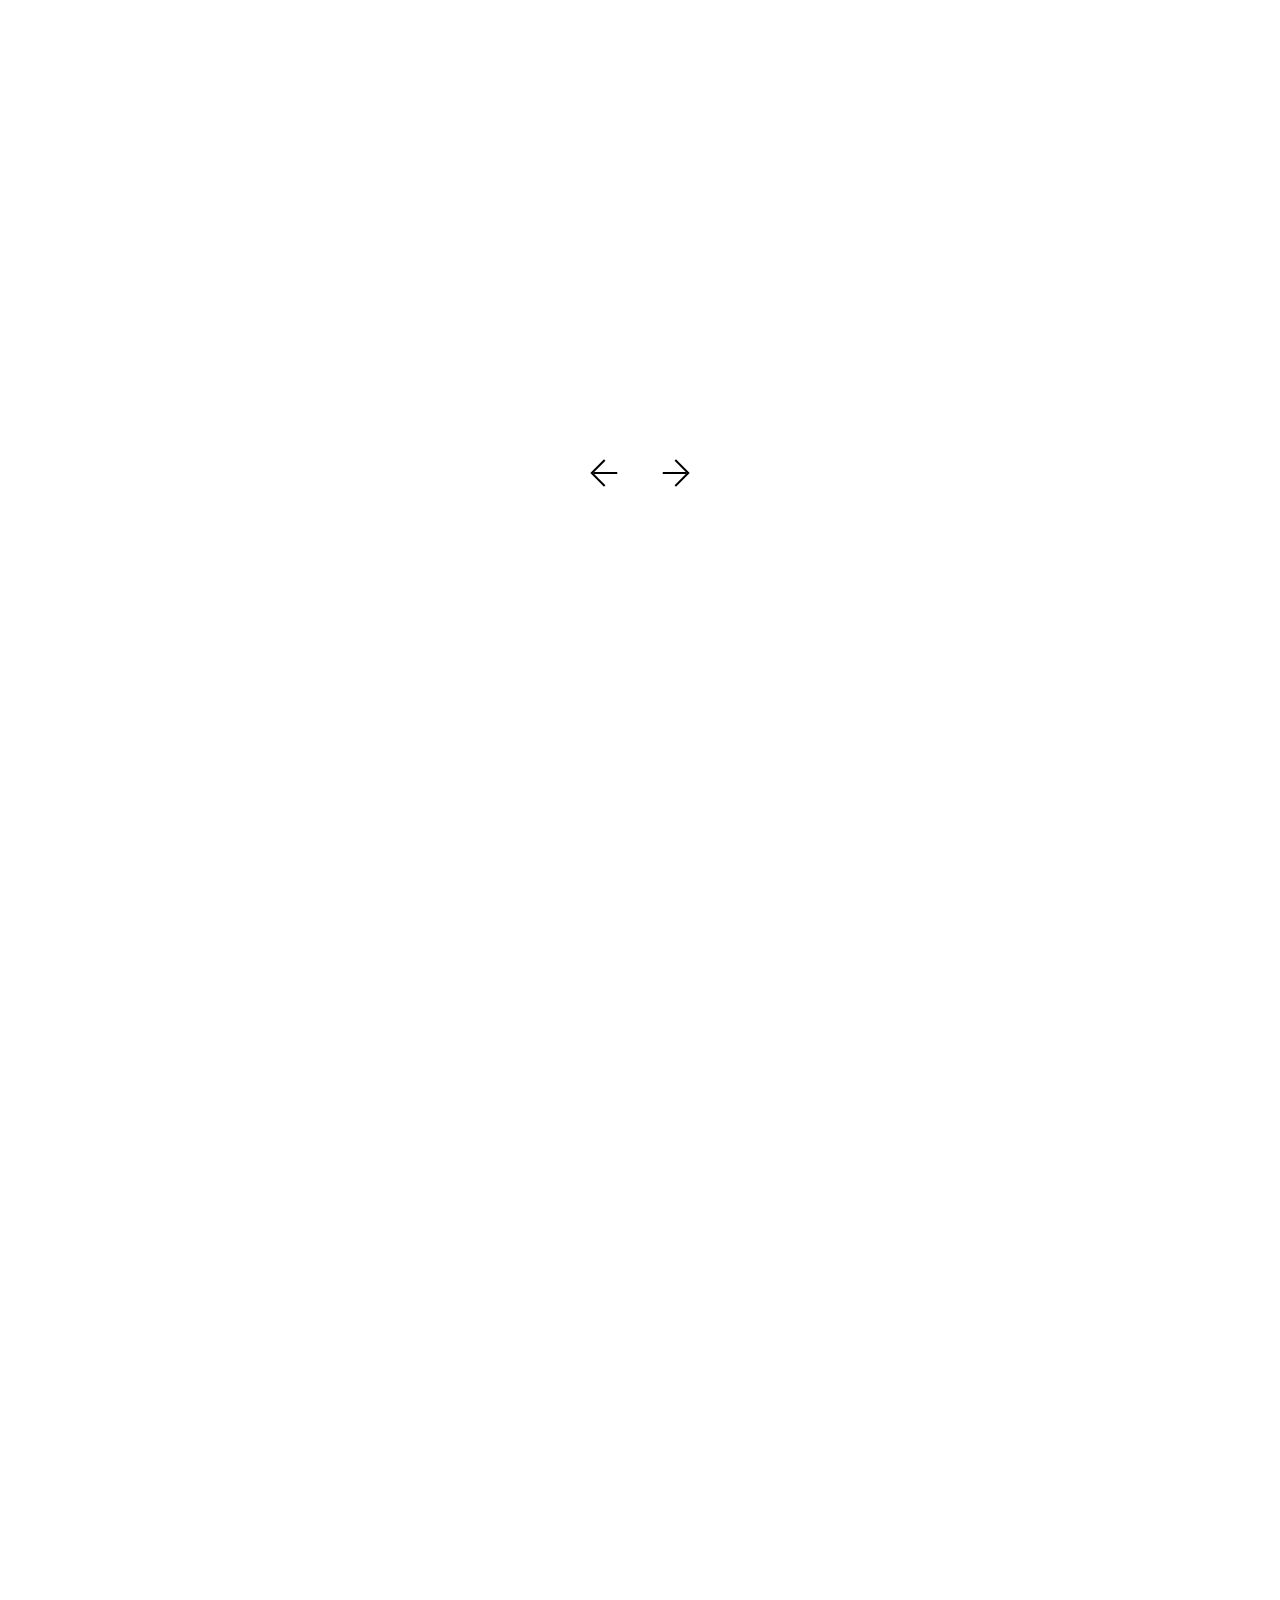
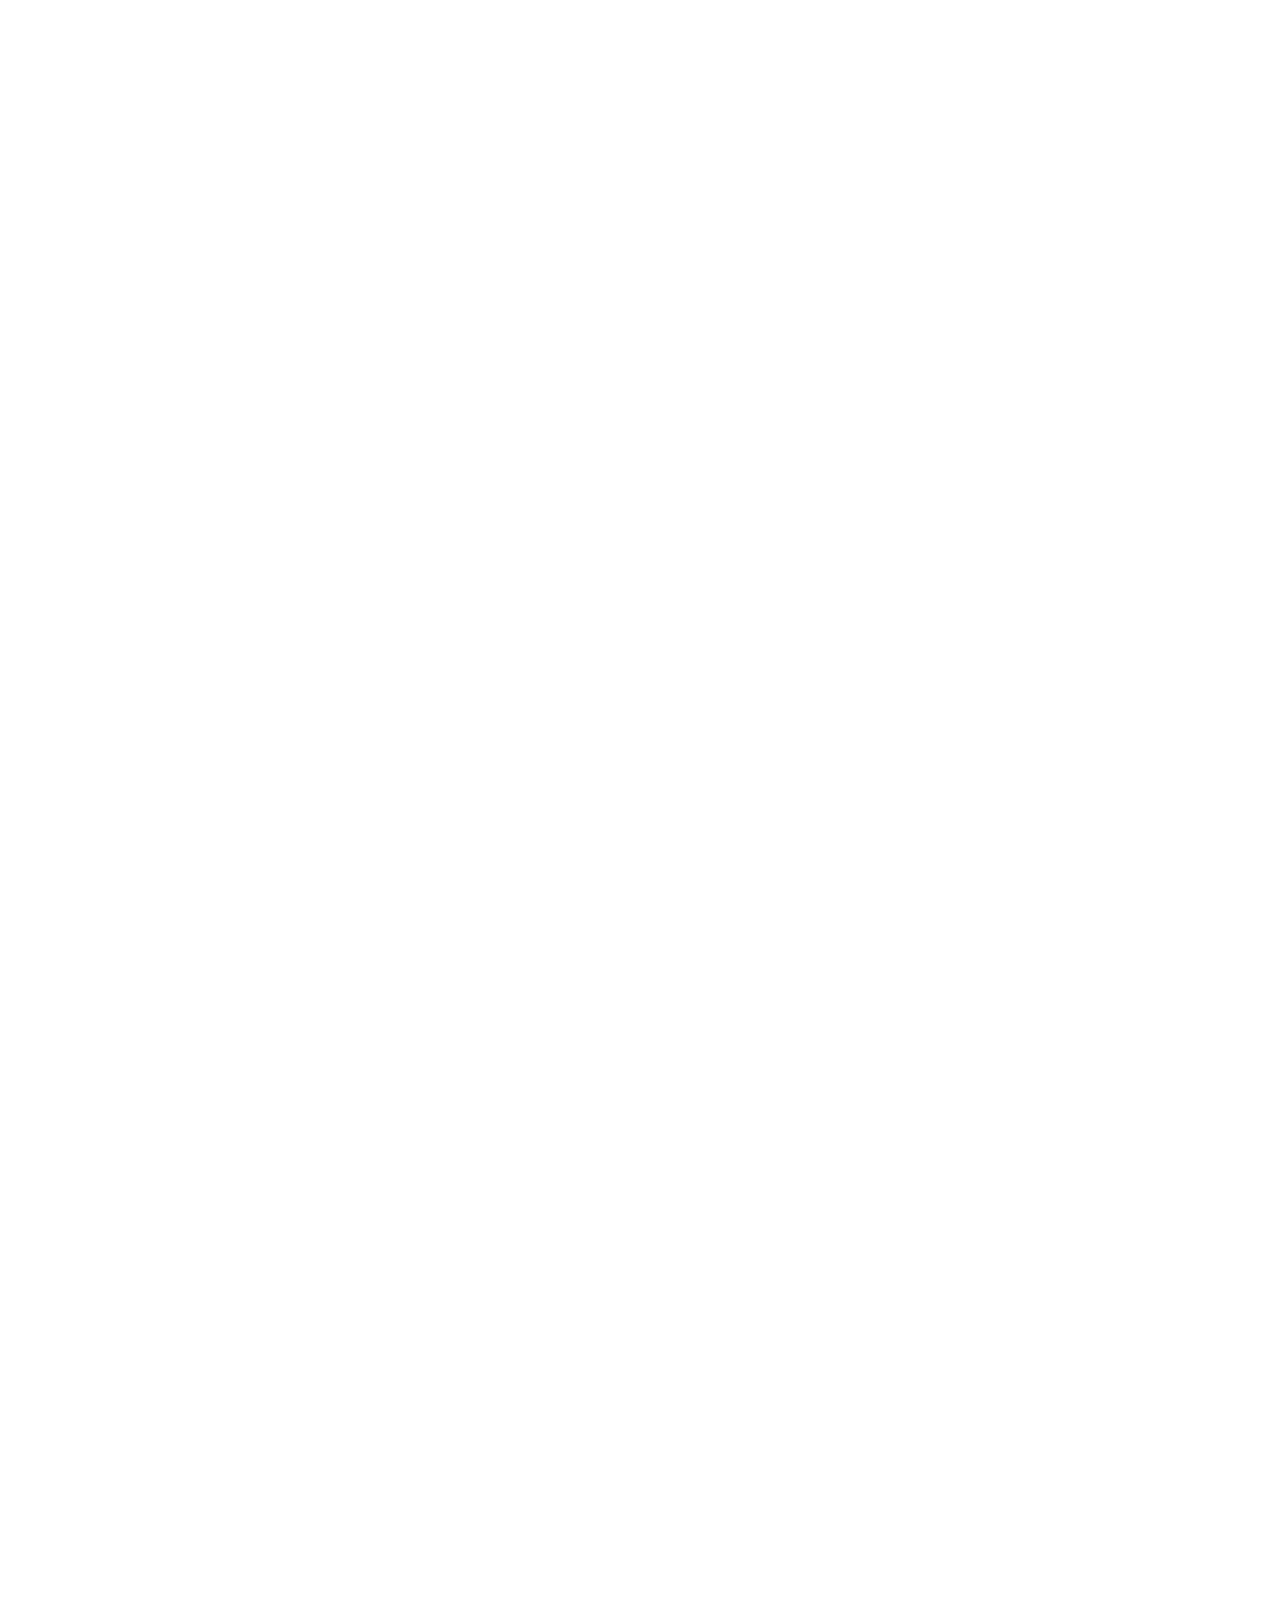
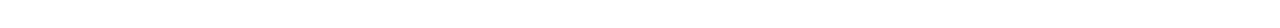
==== commit 3f2674a7: "try" ====
--- a/index.html
+++ b/index.html
@@ -1,6 +1,50 @@
 <!DOCTYPE html>
 <html lang="en">
   <head>
+    <!-- Google Tag Manager -->
+    <script>
+      (function (w, d, s, l, i) {
+        w[l] = w[l] || [];
+        w[l].push({ 'gtm.start': new Date().getTime(), event: 'gtm.js' });
+        var f = d.getElementsByTagName(s)[0],
+          j = d.createElement(s),
+          dl = l != 'dataLayer' ? '&l=' + l : '';
+        j.async = true;
+        j.src = 'https://www.googletagmanager.com/gtm.js?id=' + i + dl;
+        f.parentNode.insertBefore(j, f);
+      })(window, document, 'script', 'dataLayer', 'GTM-KCR5VXG4');
+    </script>
+    <!-- End Google Tag Manager -->
+    <!-- Meta Pixel Code -->
+    <script>
+      !(function (f, b, e, v, n, t, s) {
+        if (f.fbq) return;
+        n = f.fbq = function () {
+          n.callMethod ? n.callMethod.apply(n, arguments) : n.queue.push(arguments);
+        };
+        if (!f._fbq) f._fbq = n;
+        n.push = n;
+        n.loaded = !0;
+        n.version = '2.0';
+        n.queue = [];
+        t = b.createElement(e);
+        t.async = !0;
+        t.src = v;
+        s = b.getElementsByTagName(e)[0];
+        s.parentNode.insertBefore(t, s);
+      })(window, document, 'script', 'https://connect.facebook.net/en_US/fbevents.js');
+      fbq('init', '360515053226752');
+      fbq('track', 'PageView');
+    </script>
+    <noscript
+      ><img
+        height="1"
+        width="1"
+        style="display: none"
+        src="https://www.facebook.com/tr?id=360515053226752&ev=PageView&noscript=1"
+    /></noscript>
+    <!-- End Meta Pixel Code -->
+    <meta name="facebook-domain-verification" content="ccuxny6nsnr7pmxhfgz3luic1x1iy5" />
     <meta charset="UTF-8" />
     <meta http-equiv="X-UA-Compatible" content="IE=edge" />
     <meta name="viewport" content="width=device-width, initial-scale=1.0" />
@@ -31,18 +75,28 @@
     <link rel="stylesheet" href="css/index.css" />
   </head>
   <body>
+    <!-- Google Tag Manager (noscript) -->
+    <noscript
+      ><iframe
+        src="https://www.googletagmanager.com/ns.html?id=GTM-KCR5VXG4"
+        height="0"
+        width="0"
+        style="display: none; visibility: hidden"
+      ></iframe
+    ></noscript>
+    <!-- End Google Tag Manager (noscript) -->
     <header class="header">
       <div class="header_wrapper mycontainer">
         <nav class="navbar">
           <a href="index.html" class="logo_wrapper"> Purelivity Wellness </a>
 
           <ul class="navbar_menu">
-            <li><p class="nav_elem" href="" onclick="scrollToPrice()">Price</p></li>
-            <li><p class="nav_elem" href="#" onclick="scrollToPrice()">About</p></li>
-            <li><p class="nav_elem" href="#" onclick="scrollToHIW()">How it works</p></li>
-            <li><p class="nav_elem" href="#" onclick="scrollToReviews()">Triumph Stories</p></li>
+            <li><p class="nav_elem" onclick="scrollToPrice()">Price</p></li>
+            <li><p class="nav_elem" onclick="scrollToPrice()">About</p></li>
+            <li><p class="nav_elem" onclick="scrollToHIW()">How it works</p></li>
+            <li><p class="nav_elem" onclick="scrollToReviews()">Triumph Stories</p></li>
             <li>
-              <a class="nav_elem" href="tel:18324604030">(1-832-460-4030)</a>
+              <a class="nav_elem" href="tel:+18324604030">832-460-4030</a>
             </li>
           </ul>
 
@@ -57,28 +111,28 @@
         <div class="popup" id="popup">
           <div class="popup_textblock" id="popupSlide">
             <ul class="navbar_menu_mobile">
-              <li><p class="nav_elem_mobile" href="" onclick="scrollToPrice()">Price</p></li>
+              <li><p class="nav_elem_mobile" onclick="scrollToPrice()">Price</p></li>
               <li>
-                <p class="nav_elem_mobile" href="" onclick="scrollToPrice()">About</p>
+                <p class="nav_elem_mobile" onclick="scrollToPrice()">About</p>
               </li>
 
               <li>
-                <p class="nav_elem_mobile" href="" onclick="scrollToHIW()">How it works</p>
+                <p class="nav_elem_mobile" onclick="scrollToHIW()">How it works</p>
               </li>
               <li>
-                <p class="nav_elem_mobile" href="" onclick="scrollToReviews()">Triumph Stories</p>
+                <p class="nav_elem_mobile" onclick="scrollToReviews()">Triumph Stories</p>
               </li>
               <li>
-                <a class="nav_elem_mobile phone_push" href="tel:18324604030">(1-832-460-4030)</a>
+                <a class="nav_elem_mobile phone_push" href="tel:+18324604030">832-460-4030</a>
               </li>
-              <a class="price_button common_button" onclick="scrollToSub()"
-                >Get started
-                <img
-                  src="img/price/arrow-white-right.svg"
-                  alt="arrow"
-                  class="button_arrow white_arrow"
-              /></a>
             </ul>
+            <a class="price_button common_button" onclick="scrollToSub()"
+              >Get started
+              <img
+                src="img/price/arrow-white-right.svg"
+                alt="arrow"
+                class="button_arrow white_arrow"
+            /></a>
           </div>
         </div>
       </div>
@@ -95,7 +149,7 @@
             </div>
             <a class="main_textside_button common_button" onclick="scrollToSub()"
               >Get started
-              <img src="img/main/arrow-right.svg" alt="" class="button_arrow main_but_arrow"
+              <img src="img/main/arrow-right.svg" alt="arrow" class="button_arrow main_but_arrow"
             /></a>
           </div>
         </div>
@@ -183,7 +237,7 @@
               </p>
             </div>
             <div class="begin_content_item" data-aos="fade-up" data-aos-delay="700">
-              <img src="img/begin/can.svg" alt="" class="begin_content_item_icon" />
+              <img src="img/begin/can.svg" alt="can" class="begin_content_item_icon" />
               <p class="begin_content_item_title wrap">Receive medication</p>
               <p class="begin_content_item_subtitle">Free shipping directly to your door</p>
             </div>
@@ -198,7 +252,7 @@
           Fill out the information below and you will receive a short health history form to fill
           out online to see if you qualify.
         </p>
-        <form action="https://postmail.invotes.com/send" method="post" id="email_form">
+        <form id="javascript_form">
           <div class="input-container hiden" data-aos="fade-up" data-aos-duration="800">
             <input type="text" type="hidden" name="Subject" value="New Customer from website" />
           </div>
@@ -241,27 +295,15 @@
             </div>
           </div>
           <div class="input-container">
-            <input id="submit_form" type="submit" value="Submit" class="form_button" />
-          </div>
-          <input type="hidden" name="access_token" value="fi2138nc5t3t25unwm7thdou" />
-
-          <input type="hidden" name="success_url" value=".thankyou.html" />
-          <input
-            type="hidden"
-            name="error_url"
-            value=".?message=Email+could+not+be+sent.&isError=1"
-          />
+            <input id="js_send" type="submit" value="Submit" class="form_button" />
+          </div>
         </form>
-        <script>
-          var submitButton = document.getElementById('submit_form');
-          var form = document.getElementById('email_form');
-          form.addEventListener('submit', function (e) {
-            setTimeout(function () {
-              submitButton.value = 'Sending...';
-              submitButton.disabled = true;
-            }, 1);
-          });
-        </script>
+        <form action="thankyou.php" method="post" id="form_post">
+          <input type="hidden" class="text_fields name2" name="name2" />
+          <input type="hidden" class="text_fields surname2" name="surname2" />
+          <input type="hidden" class="text_fields tel2" name="tel2" />
+          <input type="hidden" class="text_fields email2" name="email2" />
+        </form>
       </div>
       <img data-aos="fade-up" src="img/sub/submain.png" alt="girl" class="sub_image sub_desk" />
       <img data-aos="fade-up" src="img/sub/sub_mob.png" alt="girl" class="sub_image sub_mob" />
@@ -275,8 +317,7 @@
               <div class="swiper-slide">
                 <div class="slide_content">
                   <p class="slide_content_quote">
-                    "Exceptional service! Transformed my health journey. Highly recommend.
-                    Exceptional service! Transformed my health journey. Highly recommend."
+                    "Exceptional service! Transformed my health journey. Highly recommend. "
                   </p>
                   <p class="slide_content_name">Naomi L.</p>
                 </div>
@@ -302,8 +343,8 @@
               <div class="swiper-slide">
                 <div class="slide_content">
                   <p class="slide_content_quote">
-                    "I'm thrilled with the results Semaglutide from Purelivity has brought to my
-                    health. The transformation is incredible, and I feel fantastic!"
+                    "I'm thrilled with the results that Semaglutide from Purelivity has brought to
+                    my health. The transformation is incredible, and I feel fantastic!"
                   </p>
                   <p class="slide_content_name">Alice N.</p>
                 </div>
@@ -692,7 +733,7 @@
             </p>
           </div>
           <div class="phone_mail_wrapper">
-            <a href="tel:18324604030" class="footer_text footer_phone">(1-832-460-4030)</a>
+            <a href="tel:+18324604030" class="footer_text footer_phone">832-460-4030</a>
           </div>
 
           <div class="phone_mail_wrapper">
